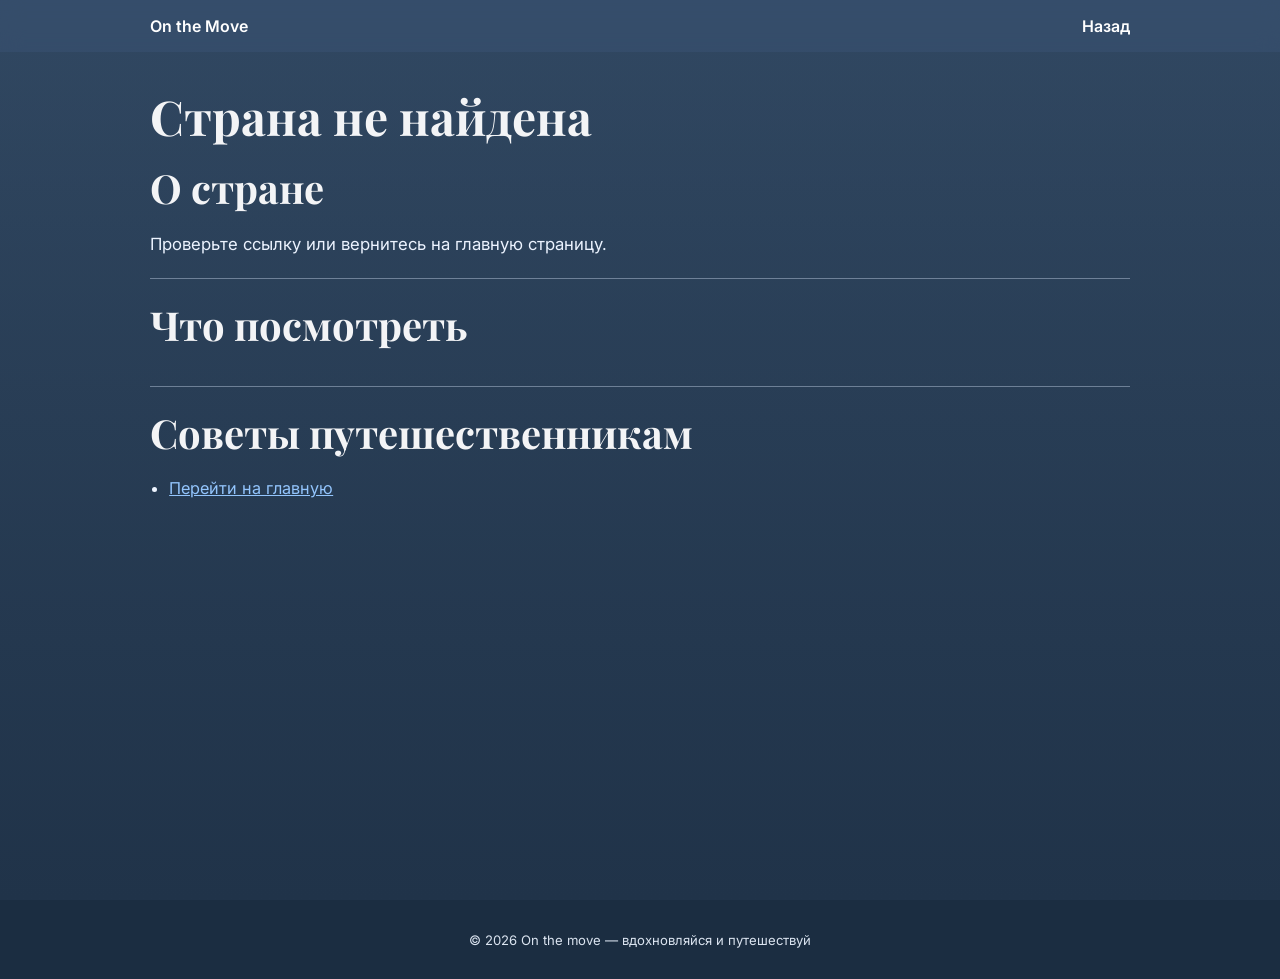
==== public/country.html @ e2af59c9 "67" ====
<!doctype html>
<html lang="ru">
  <head>
    <meta charset="UTF-8" />
    <meta name="viewport" content="width=device-width, initial-scale=1.0" />
    <title>Страна | On The Move</title>
    <link rel="preconnect" href="https://fonts.googleapis.com" />
    <link rel="preconnect" href="https://fonts.gstatic.com" crossorigin />
    <link
      href="https://fonts.googleapis.com/css2?family=Inter:wght@400;500;700&family=Playfair+Display:wght@600;700&display=swap"
      rel="stylesheet"
    />
    <link rel="stylesheet" href="./country.css" />
  </head>
  <body>
    <main id="country-page" class="country-page">
      <header class="country-hero">
        <nav class="nav container">
          <a class="logo" href="/">On the Move</a>
          <a class="back-link" href="/">Назад</a>
        </nav>
      </header>

      <section class="container section">
        <h1 id="hero-title" class="country-title">Страна</h1>
        <h2>О стране</h2>
        <p id="country-description"></p>
      </section>

      <section class="container section">
        <h2>Что посмотреть</h2>
        <div id="what-to-see" class="places-grid"></div>
      </section>

      <section class="container section">
        <h2>Советы путешественникам</h2>
        <ul id="tips-list" class="tips-list"></ul>
      </section>
    </main>

    <footer class="footer">
      <p>© 2026 On the move — вдохновляйся и путешествуй</p>
    </footer>

    <script src="./country.js"></script>
  </body>
</html>
---- public/country.css ----
:root {
  --text: #f3f4f6;
}

* {
  box-sizing: border-box;
}

body {
  margin: 0;
  color: var(--text);
  font-family: "Inter", sans-serif;
  background: linear-gradient(180deg, #314862 0%, #273c54 100%);
}

.container {
  width: min(980px, 92%);
  margin: 0 auto;
}

.country-page {
  min-height: 100vh;
  padding-bottom: 6px;
  background: linear-gradient(180deg, rgba(49, 72, 98, 0.55), #203349 100%);
}
.country-page > .section:last-of-type {
  margin-bottom: 5px;
}


.country-hero {
  min-height: auto;
  background: rgba(58, 84, 116, 0.52);
  backdrop-filter: blur(10px);
  border-bottom: 0;
}

.nav {
  position: relative;
  z-index: 2;
  padding: 1rem 0;
  display: flex;
  justify-content: space-between;
  align-items: center;
}

.logo,
.back-link {
  color: #fff;
  text-decoration: none;
  font-weight: 600;
}

.hero-content {
  display: none;
}

.hero-content h1 {
  margin: 0;
  font-family: "Playfair Display", serif;
  text-shadow: 0 8px 24px rgba(0, 0, 0, 0.45);
  font-size: clamp(2rem, 6vw, 3.3rem);
}

.country-title {
  margin: 0 0 0.8rem;
  font-family: "Playfair Display", serif;
  font-size: clamp(2rem, 6vw, 3rem);
}

.section {
  margin-top: 0.8rem;
  padding: 1.2rem 0;
  border: 0;
  border-radius: 0;
  background: transparent;
  backdrop-filter: none;
}

.country-page > .section + .section {
  margin-top: 0;
  border-top: 1px solid rgba(220, 234, 255, 0.38);
}

.section h2 {
  margin: 0 0 1rem;
  font-family: "Playfair Display", serif;
  font-size: clamp(1.7rem, 4.2vw, 2.5rem);
}

.section p {
  max-width: 760px;
  line-height: 1.7;
  font-size: 1.05rem;
  margin: 0;
  color: #ecf3ff;
}

.places-grid {
  display: grid;
  gap: 1rem;
  grid-template-columns: repeat(3, minmax(0, 1fr));
}

.place-card {
  min-height: 260px;
  border-radius: 16px;
  overflow: hidden;
  border: 0;
  background-size: cover;
  background-position: center;
  position: relative;
  padding: 0.8rem;
  display: flex;
  align-items: flex-end;
}

.place-card::before {
  content: "";
  position: absolute;
  inset: 0;
  background: linear-gradient(180deg, rgba(2, 6, 23, 0.05), rgba(2, 6, 23, 0.64));
}

.place-card-content {
  position: relative;
  z-index: 2;
}

.place-card h3 {
  margin: 0 0 0.35rem;
  font-size: 1.28rem;
}

.place-card p {
  margin: 0;
  font-size: 0.95rem;
  line-height: 1.45;
  display: -webkit-box;
  -webkit-line-clamp: 4;
  line-clamp: 4;
  -webkit-box-orient: vertical;
  overflow: hidden;
}

.tips-list {
  margin: 0;
  padding-left: 1.2rem;
  font-size: 1.02rem;
  line-height: 1.7;
  color: #eef5ff;
}

.footer {
  text-align: center;
  font-size: 0.82rem;
  color: #dbe4f0;
  margin-top: 0;
  padding: 1.2rem 0 1.1rem;
  background: #1b2d41;
}

@media (max-width: 900px) {
  .places-grid {
    grid-template-columns: 1fr 1fr;
  }

  .place-card {
    min-height: 220px;
  }
}

@media (max-width: 620px) {
  .country-hero {
    min-height: auto;
  }

  .nav {
    padding: 0.8rem 0;
  }

  .section {
    padding: 1rem 0;
  }

  .places-grid {
    grid-template-columns: 1fr;
  }

  .place-card {
    min-height: 200px;
  }
}
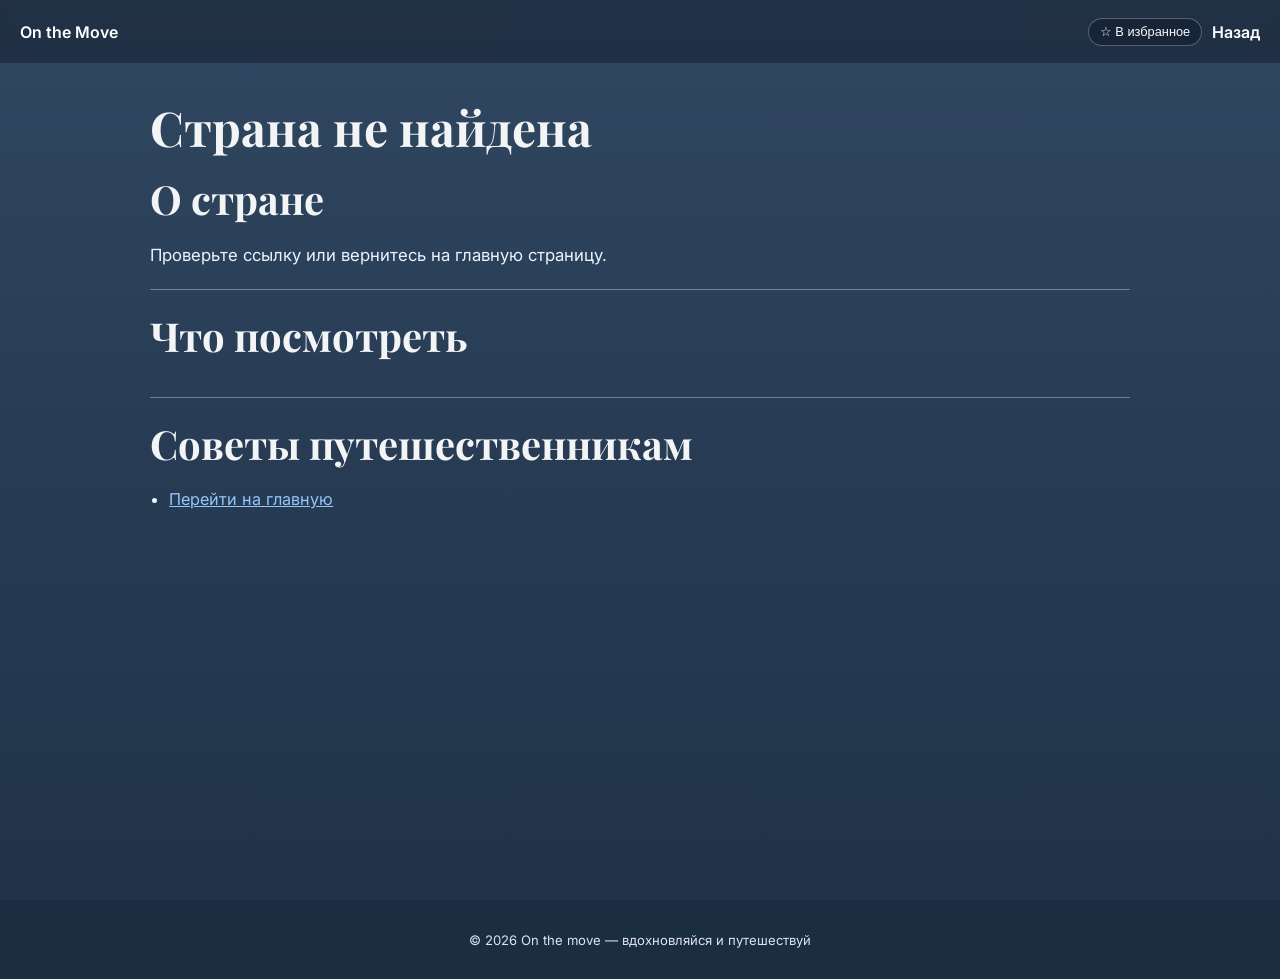
==== commit 69c03fac: "67" ====
--- a/public/country.html
+++ b/public/country.html
@@ -17,7 +17,10 @@
       <header class="country-hero">
         <nav class="nav container">
           <a class="logo" href="/">On the Move</a>
-          <a class="back-link" href="/">Назад</a>
+          <div class="country-nav-actions">
+            <button id="country-favorite-btn" class="country-fav-btn" type="button">☆ В избранное</button>
+            <a class="back-link" href="/">Назад</a>
+          </div>
         </nav>
       </header>
 
--- a/public/country.css
+++ b/public/country.css
@@ -38,10 +38,16 @@
 .nav {
   position: relative;
   z-index: 2;
-  padding: 1rem 0;
+  padding: 1.1rem 1.25rem;
   display: flex;
   justify-content: space-between;
   align-items: center;
+  background: rgba(7, 12, 22, 0.44);
+}
+
+.nav.container {
+  width: 100%;
+  margin: 0;
 }
 
 .logo,
@@ -49,6 +55,22 @@
   color: #fff;
   text-decoration: none;
   font-weight: 600;
+}
+
+.country-nav-actions {
+  display: flex;
+  gap: 0.6rem;
+  align-items: center;
+}
+
+.country-fav-btn {
+  border: 1px solid rgba(255, 255, 255, 0.28);
+  background: rgba(15, 23, 42, 0.44);
+  color: #f8fafc;
+  border-radius: 999px;
+  padding: 0.35rem 0.7rem;
+  font-size: 0.8rem;
+  cursor: pointer;
 }
 
 .hero-content {
@@ -176,7 +198,18 @@
   }
 
   .nav {
-    padding: 0.8rem 0;
+    padding: 0.8rem 0.75rem;
+    align-items: flex-start;
+  }
+
+  .logo,
+  .back-link,
+  .country-fav-btn {
+    font-size: 0.9rem;
+  }
+
+  .country-nav-actions {
+    gap: 0.55rem;
   }
 
   .section {
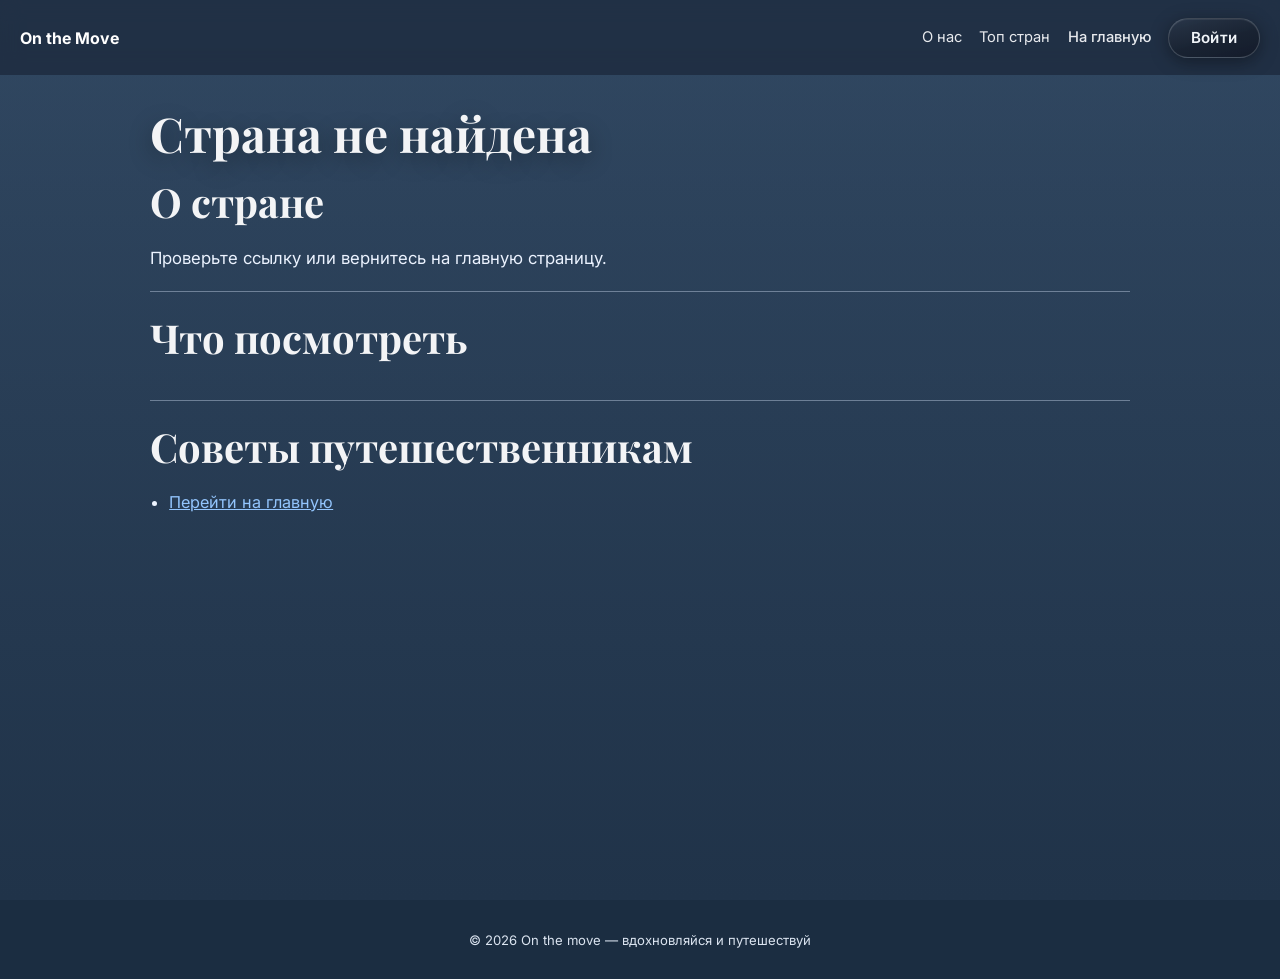
==== commit 1b8bc314: "67" ====
--- a/public/country.html
+++ b/public/country.html
@@ -10,6 +10,7 @@
       href="https://fonts.googleapis.com/css2?family=Inter:wght@400;500;700&family=Playfair+Display:wght@600;700&display=swap"
       rel="stylesheet"
     />
+    <link rel="stylesheet" href="./styles.css" />
     <link rel="stylesheet" href="./country.css" />
   </head>
   <body>
@@ -17,15 +18,39 @@
       <header class="country-hero">
         <nav class="nav container">
           <a class="logo" href="/">On the Move</a>
-          <div class="country-nav-actions">
-            <button id="country-favorite-btn" class="country-fav-btn" type="button">☆ В избранное</button>
-            <a class="back-link" href="/">Назад</a>
-          </div>
+          <ul class="menu country-nav-menu">
+            <li><a href="/#about">О нас</a></li>
+            <li><a href="/#countries">Топ стран</a></li>
+            <li><a class="back-link" href="/">На главную</a></li>
+            <li class="nav-auth-group">
+              <button id="auth-btn" type="button" class="nav-btn nav-btn--primary" title="Войти или открыть профиль">
+                Войти
+              </button>
+              <button id="logout-btn" type="button" class="nav-btn nav-btn--primary nav-btn--logout hidden">Выйти</button>
+            </li>
+          </ul>
         </nav>
       </header>
 
-      <section class="container section">
-        <h1 id="hero-title" class="country-title">Страна</h1>
+      <section class="container section country-title-section">
+        <div class="country-title-row">
+          <h1 id="hero-title" class="country-title">Страна</h1>
+          <button
+            type="button"
+            id="country-favorite-star"
+            class="country-fav-star"
+            aria-label="Добавить в избранное"
+            aria-pressed="false"
+            title="В избранное"
+          >
+            <svg viewBox="0 0 24 24" aria-hidden="true" focusable="false" class="country-fav-star-svg">
+              <path
+                class="country-fav-star-path"
+                d="M12 17.27 18.18 21l-1.64-7.03L22 9.24l-7.19-.61L12 2 9.19 8.63 2 9.24l5.46 4.73L5.82 21z"
+              />
+            </svg>
+          </button>
+        </div>
         <h2>О стране</h2>
         <p id="country-description"></p>
       </section>
--- a/public/styles.css
+++ b/public/styles.css
@@ -0,0 +1,578 @@
+:root {
+  --bg: #111827;
+  --surface: #1f2937;
+  --text: #f3f4f6;
+  --muted: #d1d5db;
+  --accent: #38bdf8;
+}
+
+* {
+  box-sizing: border-box;
+}
+
+body {
+  margin: 0;
+  font-family: "Inter", sans-serif;
+  background: linear-gradient(180deg, #2a3c55 0%, #23344a 100%);
+  color: var(--text);
+}
+
+.container {
+  width: min(1100px, 92%);
+  margin: 0 auto;
+}
+
+.hero {
+  position: relative;
+  min-height: 62vh;
+  background: linear-gradient(180deg, rgba(10, 16, 28, 0.56), rgba(10, 16, 28, 0.78)),
+    url("https://images.unsplash.com/photo-1501785888041-af3ef285b470?auto=format&fit=crop&w=1200&q=55&fm=webp")
+      center / cover no-repeat;
+  border-bottom: 1px solid #2e3a49;
+}
+
+.overlay {
+  position: absolute;
+  inset: 0;
+  background: radial-gradient(circle at 15% 25%, rgba(255, 255, 255, 0.12), transparent 45%);
+  pointer-events: none;
+}
+
+.nav {
+  position: relative;
+  z-index: 2;
+  display: flex;
+  justify-content: space-between;
+  align-items: center;
+  padding: 1.1rem 0;
+  background: rgba(7, 12, 22, 0.44);
+  border-radius: 0;
+  padding-left: 1.25rem;
+  padding-right: 1.5rem;
+}
+
+.nav.container {
+  width: 100%;
+  margin: 0;
+}
+
+.logo {
+  font-size: 1rem;
+  font-weight: 700;
+  color: #f8fafc;
+  text-decoration: none;
+}
+
+.menu {
+  list-style: none;
+  display: flex;
+  align-items: center;
+  gap: 1.1rem;
+  margin: 0;
+  padding: 0;
+}
+
+.menu li {
+  display: flex;
+  align-items: center;
+}
+
+.menu a {
+  color: #f8fafc;
+  text-decoration: none;
+  font-size: 0.92rem;
+  opacity: 0.92;
+  line-height: 1;
+}
+
+.nav-auth-group {
+  display: flex;
+  align-items: center;
+  gap: 0.55rem;
+  flex-wrap: wrap;
+}
+
+.nav-btn {
+  border: 1px solid rgba(255, 255, 255, 0.28);
+  background: rgba(15, 23, 42, 0.44);
+  color: #f8fafc;
+  border-radius: 999px;
+  padding: 0.42rem 0.7rem 0.28rem;
+  font-size: 0.8rem;
+  cursor: pointer;
+  position: relative;
+  z-index: 3;
+  pointer-events: auto;
+  line-height: 1.2;
+  font-family: inherit;
+  font-weight: 600;
+  transition: transform 0.2s ease, box-shadow 0.2s ease, background 0.2s ease;
+}
+
+.nav-btn--primary {
+  padding: 0.62rem 1.35rem;
+  font-size: 0.95rem;
+  letter-spacing: 0.02em;
+  border: 1px solid rgba(226, 232, 240, 0.2);
+  background: linear-gradient(
+    165deg,
+    rgba(42, 55, 74, 0.92) 0%,
+    rgba(26, 35, 50, 0.96) 55%,
+    rgba(20, 28, 42, 0.98) 100%
+  );
+  color: #f1f5f9;
+  box-shadow: 0 4px 18px rgba(0, 0, 0, 0.38), inset 0 1px 0 rgba(255, 255, 255, 0.07);
+  transform: none;
+  max-width: min(16rem, 52vw);
+  overflow: hidden;
+  text-overflow: ellipsis;
+  white-space: nowrap;
+}
+
+.nav-btn--primary:hover {
+  transform: translateY(-2px);
+  border-color: rgba(226, 232, 240, 0.3);
+  background: linear-gradient(
+    165deg,
+    rgba(50, 64, 86, 0.95) 0%,
+    rgba(34, 45, 62, 0.98) 55%,
+    rgba(26, 35, 50, 0.99) 100%
+  );
+  box-shadow: 0 8px 24px rgba(0, 0, 0, 0.45), inset 0 1px 0 rgba(255, 255, 255, 0.1);
+}
+
+.nav-btn--primary:active {
+  transform: translateY(0);
+}
+
+.nav-btn--logout {
+  background: linear-gradient(165deg, rgba(22, 30, 44, 0.88), rgba(30, 38, 52, 0.94));
+  border-color: rgba(148, 163, 184, 0.28);
+  box-shadow: 0 3px 14px rgba(0, 0, 0, 0.32), inset 0 1px 0 rgba(255, 255, 255, 0.05);
+}
+
+.nav-btn--logout:hover {
+  border-color: rgba(148, 163, 184, 0.38);
+  box-shadow: 0 5px 18px rgba(0, 0, 0, 0.4), inset 0 1px 0 rgba(255, 255, 255, 0.08);
+}
+
+.hidden {
+  display: none !important;
+}
+
+.hero-content {
+  position: relative;
+  z-index: 2;
+  display: flex;
+  flex-direction: column;
+  align-items: center;
+  justify-content: center;
+  text-align: center;
+  min-height: 46vh;
+  gap: 1rem;
+}
+
+.hero h1 {
+  margin: 0;
+  font-family: "Playfair Display", serif;
+  font-size: clamp(2.3rem, 6vw, 3.9rem);
+  font-weight: 700;
+  line-height: 1.08;
+  letter-spacing: 0.2px;
+  text-shadow: 0 10px 28px rgba(0, 0, 0, 0.45);
+  max-width: 760px;
+}
+
+.hero-title-animate {
+  opacity: 0;
+  transform: translateY(1.35rem);
+  animation: heroTitleReveal 0.95s cubic-bezier(0.22, 1, 0.36, 1) 0.12s forwards;
+}
+
+.hero p {
+  margin: 0;
+  color: #eef4ff;
+  font-size: clamp(0.95rem, 2vw, 1.08rem);
+  letter-spacing: 0.3px;
+  background: transparent;
+  border: 0;
+  border-radius: 0;
+  padding: 0;
+  backdrop-filter: none;
+}
+
+.hero-tagline-animate {
+  opacity: 0;
+  transform: translateY(0.85rem);
+  animation: heroTaglineReveal 0.85s cubic-bezier(0.22, 1, 0.36, 1) 0.42s forwards;
+}
+
+@keyframes heroTitleReveal {
+  to {
+    opacity: 1;
+    transform: translateY(0);
+  }
+}
+
+@keyframes heroTaglineReveal {
+  to {
+    opacity: 1;
+    transform: translateY(0);
+  }
+}
+
+@media (prefers-reduced-motion: reduce) {
+  .hero-title-animate,
+  .hero-tagline-animate {
+    animation: none;
+    opacity: 1;
+    transform: none;
+  }
+}
+
+@media (min-width: 769px) {
+  .hero h1 {
+    font-size: clamp(2.65rem, 5.8vw, 4.45rem);
+  }
+
+  .hero p {
+    font-size: clamp(1.06rem, 2.1vw, 1.26rem);
+  }
+}
+
+.countries-section {
+  padding: 2.8rem 0 2.2rem;
+}
+
+.countries-section h2 {
+  margin: 0 0 1.4rem;
+  text-align: center;
+  font-family: "Playfair Display", serif;
+  font-size: clamp(1.7rem, 3.5vw, 2.5rem);
+}
+
+.countries-grid {
+  display: grid;
+  gap: 1rem;
+  grid-template-columns: repeat(3, minmax(0, 1fr));
+}
+
+.country-card {
+  position: relative;
+  border-radius: 18px;
+  min-height: 235px;
+  overflow: hidden;
+  border: 0;
+  padding: 1rem;
+  display: flex;
+  flex-direction: column;
+  justify-content: flex-end;
+  box-shadow: 0 14px 30px rgba(0, 0, 0, 0.25);
+  transition: transform 0.25s ease, box-shadow 0.25s ease;
+  cursor: pointer;
+}
+
+.country-card:hover {
+  transform: translateY(-6px);
+  box-shadow: 0 20px 36px rgba(0, 0, 0, 0.32);
+}
+
+.country-card::before {
+  content: "";
+  position: absolute;
+  inset: 0;
+  z-index: 0;
+  background: linear-gradient(180deg, rgba(15, 23, 42, 0.08), rgba(15, 23, 42, 0.58));
+}
+
+.country-card .card-hit-area {
+  position: absolute;
+  inset: 0;
+  z-index: 1;
+  border-radius: inherit;
+}
+
+.country-card .card-hit-area:focus-visible {
+  outline: 2px solid rgba(255, 255, 255, 0.55);
+  outline-offset: -4px;
+}
+
+.country-card .card-main {
+  position: relative;
+  z-index: 2;
+  pointer-events: none;
+}
+
+.country-card .card-actions {
+  position: relative;
+  z-index: 2;
+  pointer-events: none;
+}
+
+.country-card .fav-btn {
+  pointer-events: auto;
+}
+
+.country-card h3 {
+  margin: 0 0 0.45rem;
+  font-size: 1.75rem;
+  font-family: "Playfair Display", serif;
+}
+
+.country-card p {
+  margin: 0 0 0.7rem;
+  font-size: 0.92rem;
+  color: #f8fafc;
+}
+
+.country-card .card-link {
+  align-self: flex-start;
+  display: inline-block;
+  border: 0;
+  border-radius: 999px;
+  padding: 0.38rem 0.9rem;
+  background: rgba(15, 23, 42, 0.66);
+  color: #f1f5f9;
+  font-size: 0.8rem;
+  text-decoration: none;
+  pointer-events: none;
+}
+
+.card-actions {
+  display: flex;
+  gap: 0.45rem;
+  flex-wrap: wrap;
+}
+
+.fav-btn {
+  border: 0;
+  border-radius: 999px;
+  padding: 0.38rem 0.75rem;
+  background: rgba(15, 23, 42, 0.66);
+  color: #f1f5f9;
+  font-size: 0.8rem;
+  cursor: pointer;
+}
+
+.auth-modal {
+  position: fixed;
+  inset: 0;
+  z-index: 50;
+  display: grid;
+  place-items: center;
+}
+
+.auth-backdrop {
+  position: absolute;
+  inset: 0;
+  background: rgba(2, 6, 23, 0.72);
+}
+
+.auth-dialog {
+  position: relative;
+  z-index: 1;
+  width: min(420px, 92%);
+  background: linear-gradient(180deg, rgba(23, 37, 57, 0.98), rgba(18, 30, 47, 0.98));
+  border: 1px solid rgba(255, 255, 255, 0.18);
+  border-radius: 14px;
+  padding: 1rem;
+  box-shadow: 0 18px 40px rgba(0, 0, 0, 0.45);
+}
+
+.auth-title {
+  margin: 0 0 0.85rem;
+  font-size: 1.1rem;
+}
+
+.auth-form {
+  display: flex;
+  flex-direction: column;
+  gap: 0.45rem;
+}
+
+.auth-form label {
+  font-size: 0.86rem;
+  color: #dbeafe;
+}
+
+.auth-form input {
+  border: 1px solid rgba(255, 255, 255, 0.2);
+  background: rgba(15, 23, 42, 0.55);
+  color: #fff;
+  border-radius: 8px;
+  padding: 0.55rem 0.65rem;
+}
+
+.auth-submit {
+  margin-top: 0.3rem;
+  border: 0;
+  border-radius: 8px;
+  padding: 0.6rem 0.7rem;
+  background: #0284c7;
+  color: #fff;
+  font-weight: 600;
+  cursor: pointer;
+}
+
+.auth-error {
+  margin: 0.2rem 0 0;
+  color: #fecaca;
+  font-size: 0.85rem;
+}
+
+.auth-switch-mode {
+  margin-top: 0.7rem;
+  border: 0;
+  background: transparent;
+  color: #bfdbfe;
+  font-size: 0.85rem;
+  cursor: pointer;
+  text-align: left;
+  padding: 0;
+}
+
+.about-section {
+  display: flex;
+  align-items: center;
+  justify-content: center;
+  padding: clamp(4.5rem, 11vw, 7.5rem) 0;
+  min-height: min(72vh, 880px);
+  background: linear-gradient(180deg, rgba(111, 166, 183, 0.32), rgba(173, 127, 94, 0.2)),
+    url("https://images.unsplash.com/photo-1469474968028-56623f02e42e?auto=format&fit=crop&w=1200&q=55&fm=webp")
+      center / cover no-repeat;
+  border-top: 1px solid rgba(255, 255, 255, 0.14);
+  border-bottom: 1px solid rgba(255, 255, 255, 0.14);
+}
+
+.about-inner {
+  width: 100%;
+  max-width: min(42rem, 92vw);
+  margin: 0 auto;
+  text-align: center;
+  display: flex;
+  flex-direction: column;
+  align-items: center;
+  gap: clamp(1.25rem, 3vw, 1.85rem);
+}
+
+.about-heading {
+  margin: 0;
+  font-family: "Inter", sans-serif;
+  font-weight: 400;
+  font-size: clamp(1.85rem, 4.2vw, 2.65rem);
+  line-height: 1.2;
+  letter-spacing: -0.02em;
+  color: #ffffff;
+  text-shadow: 0 2px 28px rgba(0, 0, 0, 0.45), 0 1px 3px rgba(0, 0, 0, 0.35);
+}
+
+.about-lead {
+  margin: 0;
+  max-width: 38rem;
+  min-height: 5.5em;
+  font-family: "Inter", sans-serif;
+  font-size: clamp(1.12rem, 2.45vw, 1.28rem);
+  font-weight: 400;
+  line-height: 1.65;
+  color: #ffffff;
+  text-shadow: 0 2px 22px rgba(0, 0, 0, 0.42), 0 1px 2px rgba(0, 0, 0, 0.3);
+}
+
+.about-lead .about-typed {
+  display: inline;
+}
+
+.about-caret {
+  display: inline-block;
+  margin-left: 1px;
+  font-weight: 300;
+  animation: aboutCaretBlink 0.85s step-end infinite;
+}
+
+@keyframes aboutCaretBlink {
+  50% {
+    opacity: 0;
+  }
+}
+
+.footer {
+  text-align: center;
+  font-size: 0.82rem;
+  color: #dbe4f0;
+  padding: 1rem 0 1.1rem;
+  background: #172537;
+}
+
+@media (max-width: 900px) {
+  .countries-grid {
+    grid-template-columns: repeat(2, minmax(0, 1fr));
+  }
+}
+
+@media (max-width: 620px) {
+  .hero {
+    min-height: 55vh;
+  }
+
+  .nav {
+    padding: 0.7rem calc(0.55rem - 5px) 0.7rem calc(0.5rem - 5px);
+    align-items: center;
+    justify-content: space-between;
+  }
+
+  .logo {
+    font-size: 1.02rem;
+    margin-top: 0.08rem;
+    flex-shrink: 0;
+    max-width: 38%;
+    white-space: nowrap;
+    overflow: hidden;
+    text-overflow: ellipsis;
+  }
+
+  .menu {
+    gap: 0.72rem;
+    flex-wrap: nowrap;
+    justify-content: flex-end;
+    align-items: center;
+    flex: 1;
+    min-width: 0;
+    max-width: 72%;
+    overflow-x: auto;
+    overflow-y: hidden;
+    -webkit-overflow-scrolling: touch;
+    scrollbar-width: none;
+  }
+
+  .menu::-webkit-scrollbar {
+    display: none;
+  }
+
+  .menu a {
+    font-size: 0.92rem;
+    white-space: nowrap;
+  }
+
+  .nav-auth-group {
+    gap: 0.55rem;
+    flex-shrink: 0;
+    margin-left: 0.45rem;
+  }
+
+  .nav-btn--primary {
+    padding: 0.48rem 0.78rem;
+    font-size: 0.9rem;
+  }
+
+  .countries-grid {
+    grid-template-columns: 1fr;
+  }
+
+  .country-card {
+    min-height: 210px;
+  }
+
+  .about-section {
+    padding: 4.2rem 0;
+  }
+}
--- a/public/country.css
+++ b/public/country.css
@@ -50,27 +50,98 @@
   margin: 0;
 }
 
-.logo,
-.back-link {
+.logo {
   color: #fff;
   text-decoration: none;
-  font-weight: 600;
-}
-
-.country-nav-actions {
+  font-weight: 700;
+}
+
+.country-nav-menu {
+  justify-content: flex-end;
+  flex-wrap: nowrap;
+  max-width: min(100%, 78%);
+}
+
+.country-nav-menu .back-link {
+  font-weight: 500;
+}
+
+.country-title-section {
+  padding-top: 1.35rem;
+}
+
+.country-title-row {
   display: flex;
-  gap: 0.6rem;
   align-items: center;
-}
-
-.country-fav-btn {
-  border: 1px solid rgba(255, 255, 255, 0.28);
-  background: rgba(15, 23, 42, 0.44);
+  justify-content: space-between;
+  gap: 1rem 1.25rem;
+  flex-wrap: wrap;
+  margin-bottom: 0.85rem;
+}
+
+.country-fav-star {
+  flex-shrink: 0;
+  width: 2.9rem;
+  height: 2.9rem;
+  padding: 0;
+  border: none;
+  background: transparent;
+  cursor: pointer;
   color: #f8fafc;
-  border-radius: 999px;
-  padding: 0.35rem 0.7rem;
-  font-size: 0.8rem;
-  cursor: pointer;
+  line-height: 0;
+  transition: transform 0.2s ease, opacity 0.2s ease;
+  filter: drop-shadow(0 4px 14px rgba(0, 0, 0, 0.35));
+}
+
+.country-fav-star:hover {
+  transform: scale(1.06);
+}
+
+.country-fav-star:active {
+  transform: scale(0.98);
+}
+
+.country-fav-star:focus-visible {
+  outline: 2px solid rgba(255, 255, 255, 0.55);
+  outline-offset: 4px;
+  border-radius: 8px;
+}
+
+.country-fav-star-svg {
+  width: 100%;
+  height: 100%;
+  display: block;
+}
+
+.country-fav-star-path {
+  fill: none;
+  stroke: currentColor;
+  stroke-width: 1.35;
+  stroke-linejoin: round;
+}
+
+.country-fav-star.is-favorite {
+  color: #111111;
+}
+
+.country-fav-star.is-favorite .country-fav-star-path {
+  fill: currentColor;
+  stroke: currentColor;
+  stroke-width: 0;
+}
+
+.country-fav-star--guest {
+  opacity: 0.72;
+}
+
+.country-title {
+  margin: 0;
+  flex: 1;
+  min-width: min(100%, 12rem);
+  font-family: "Playfair Display", serif;
+  font-size: clamp(2rem, 6vw, 3rem);
+  line-height: 1.12;
+  text-shadow: 0 6px 22px rgba(0, 0, 0, 0.35);
 }
 
 .hero-content {
@@ -82,12 +153,6 @@
   font-family: "Playfair Display", serif;
   text-shadow: 0 8px 24px rgba(0, 0, 0, 0.45);
   font-size: clamp(2rem, 6vw, 3.3rem);
-}
-
-.country-title {
-  margin: 0 0 0.8rem;
-  font-family: "Playfair Display", serif;
-  font-size: clamp(2rem, 6vw, 3rem);
 }
 
 .section {
@@ -198,18 +263,22 @@
   }
 
   .nav {
-    padding: 0.8rem 0.75rem;
-    align-items: flex-start;
-  }
-
-  .logo,
-  .back-link,
-  .country-fav-btn {
-    font-size: 0.9rem;
-  }
-
-  .country-nav-actions {
-    gap: 0.55rem;
+    align-items: center;
+    justify-content: space-between;
+  }
+
+  .country-nav-menu {
+    max-width: 72%;
+    flex: 1;
+    min-width: 0;
+    justify-content: flex-end;
+    gap: 0.72rem;
+    flex-wrap: nowrap;
+  }
+
+  .country-fav-star {
+    width: 2.5rem;
+    height: 2.5rem;
   }
 
   .section {
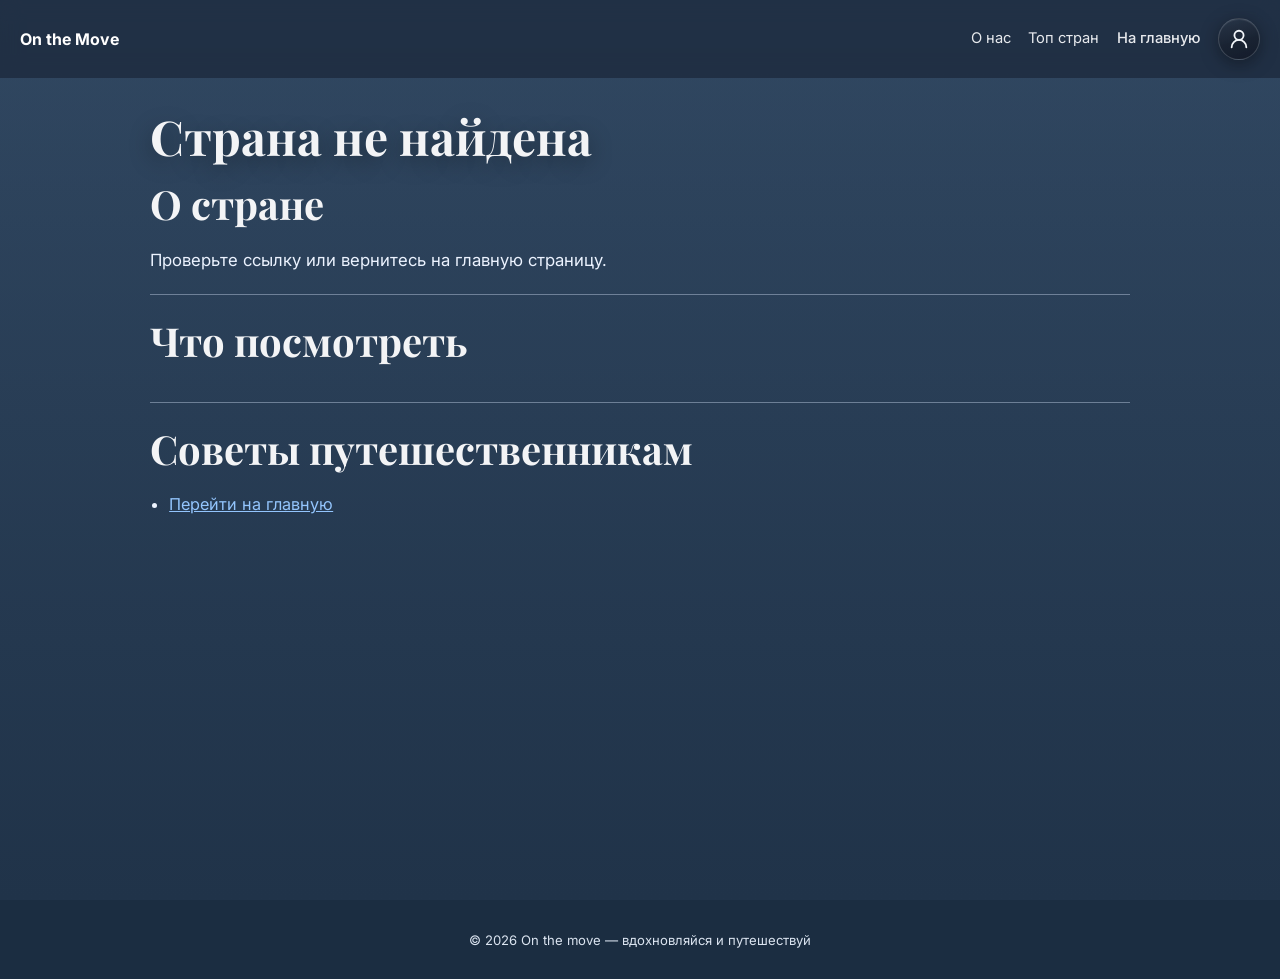
==== commit 4770aa94: "67" ====
--- a/public/country.html
+++ b/public/country.html
@@ -23,10 +23,77 @@
             <li><a href="/#countries">Топ стран</a></li>
             <li><a class="back-link" href="/">На главную</a></li>
             <li class="nav-auth-group">
-              <button id="auth-btn" type="button" class="nav-btn nav-btn--primary" title="Войти или открыть профиль">
-                Войти
-              </button>
-              <button id="logout-btn" type="button" class="nav-btn nav-btn--primary nav-btn--logout hidden">Выйти</button>
+              <div class="nav-user" id="nav-user-root">
+                <button
+                  id="auth-btn"
+                  type="button"
+                  class="nav-btn nav-btn--primary nav-btn--icon-only"
+                  aria-expanded="false"
+                  aria-haspopup="true"
+                  aria-label="Войти"
+                  title="Войти"
+                >
+                  <svg
+                    class="lucide lucide-user-round"
+                    width="22"
+                    height="22"
+                    viewBox="0 0 24 24"
+                    fill="none"
+                    stroke="currentColor"
+                    stroke-width="2"
+                    stroke-linecap="round"
+                    stroke-linejoin="round"
+                    aria-hidden="true"
+                  >
+                    <circle cx="12" cy="8" r="5" />
+                    <path d="M20 21a8 8 0 0 0-16 0" />
+                  </svg>
+                </button>
+                <div id="user-dropdown" class="nav-user__dropdown hidden" role="menu" aria-hidden="true">
+                  <a href="/profile.html" class="nav-user__item" role="menuitem">
+                    <svg
+                      class="lucide nav-user__item-icon"
+                      width="18"
+                      height="18"
+                      viewBox="0 0 24 24"
+                      fill="none"
+                      stroke="currentColor"
+                      stroke-width="2"
+                      stroke-linecap="round"
+                      stroke-linejoin="round"
+                      aria-hidden="true"
+                    >
+                      <path
+                        d="M2 9.5a5.5 5.5 0 0 1 9.591-3.676.56.56 0 0 0 .818 0A5.49 5.49 0 0 1 22 9.5c0 2.29-1.5 4-3 5.5l-5.492 5.313a2 2 0 0 1-3 .019L5 15c-1.5-1.5-3-3.2-3-5.5"
+                      />
+                    </svg>
+                    <span>Избранное</span>
+                  </a>
+                  <button type="button" id="logout-dropdown-btn" class="nav-user__item nav-user__item--button" role="menuitem">
+                    <svg
+                      class="lucide nav-user__item-icon"
+                      width="18"
+                      height="18"
+                      viewBox="0 0 24 24"
+                      fill="none"
+                      stroke="currentColor"
+                      stroke-width="2"
+                      stroke-linecap="round"
+                      stroke-linejoin="round"
+                      aria-hidden="true"
+                    >
+                      <path d="M11 20H2" />
+                      <path
+                        d="M11 4.562v16.157a1 1 0 0 0 1.242.97L19 20V5.562a2 2 0 0 0-1.515-1.94l-4-1A2 2 0 0 0 11 4.561z"
+                      />
+                      <path d="M11 4H8a2 2 0 0 0-2 2v14" />
+                      <path d="M14 12h.01" />
+                      <path d="M22 20h-3" />
+                    </svg>
+                    <span>Выйти из профиля</span>
+                  </button>
+                </div>
+              </div>
             </li>
           </ul>
         </nav>
@@ -70,6 +137,7 @@
       <p>© 2026 On the move — вдохновляйся и путешествуй</p>
     </footer>
 
+    <script src="./nav-user.js"></script>
     <script src="./country.js"></script>
   </body>
 </html>
--- a/public/styles.css
+++ b/public/styles.css
@@ -156,6 +156,72 @@
   box-shadow: 0 5px 18px rgba(0, 0, 0, 0.4), inset 0 1px 0 rgba(255, 255, 255, 0.08);
 }
 
+.nav-btn--icon-only {
+  display: inline-flex;
+  align-items: center;
+  justify-content: center;
+  padding: 0.52rem;
+  max-width: none;
+  min-width: 2.65rem;
+  min-height: 2.65rem;
+  white-space: normal;
+  text-overflow: clip;
+}
+
+.nav-btn--icon-only .lucide {
+  flex-shrink: 0;
+}
+
+.nav-user {
+  position: relative;
+}
+
+.nav-user__dropdown {
+  position: absolute;
+  top: calc(100% + 0.35rem);
+  right: 0;
+  min-width: 12.5rem;
+  padding: 0.35rem 0;
+  background: linear-gradient(180deg, rgba(28, 38, 55, 0.98), rgba(18, 28, 44, 0.99));
+  border: 1px solid rgba(255, 255, 255, 0.14);
+  border-radius: 12px;
+  box-shadow: 0 14px 36px rgba(0, 0, 0, 0.45);
+  z-index: 40;
+}
+
+.nav-user__item {
+  display: flex;
+  align-items: center;
+  gap: 0.55rem;
+  width: 100%;
+  padding: 0.58rem 0.95rem;
+  border: 0;
+  background: transparent;
+  color: #f1f5f9;
+  font-family: inherit;
+  font-size: 0.9rem;
+  font-weight: 500;
+  text-align: left;
+  text-decoration: none;
+  cursor: pointer;
+  transition: background 0.15s ease;
+}
+
+.nav-user__item:hover {
+  background: rgba(255, 255, 255, 0.08);
+}
+
+.nav-user__item--button {
+  border-top: 1px solid rgba(255, 255, 255, 0.08);
+  padding-top: 0.62rem;
+}
+
+.nav-user__item-icon {
+  flex-shrink: 0;
+  color: #bae6fd;
+  opacity: 0.95;
+}
+
 .hidden {
   display: none !important;
 }
@@ -564,6 +630,17 @@
     font-size: 0.9rem;
   }
 
+  .nav-btn--icon-only {
+    padding: 0.44rem;
+    min-width: 2.45rem;
+    min-height: 2.45rem;
+  }
+
+  .nav-user__dropdown {
+    min-width: 11.25rem;
+    right: 0;
+  }
+
   .countries-grid {
     grid-template-columns: 1fr;
   }
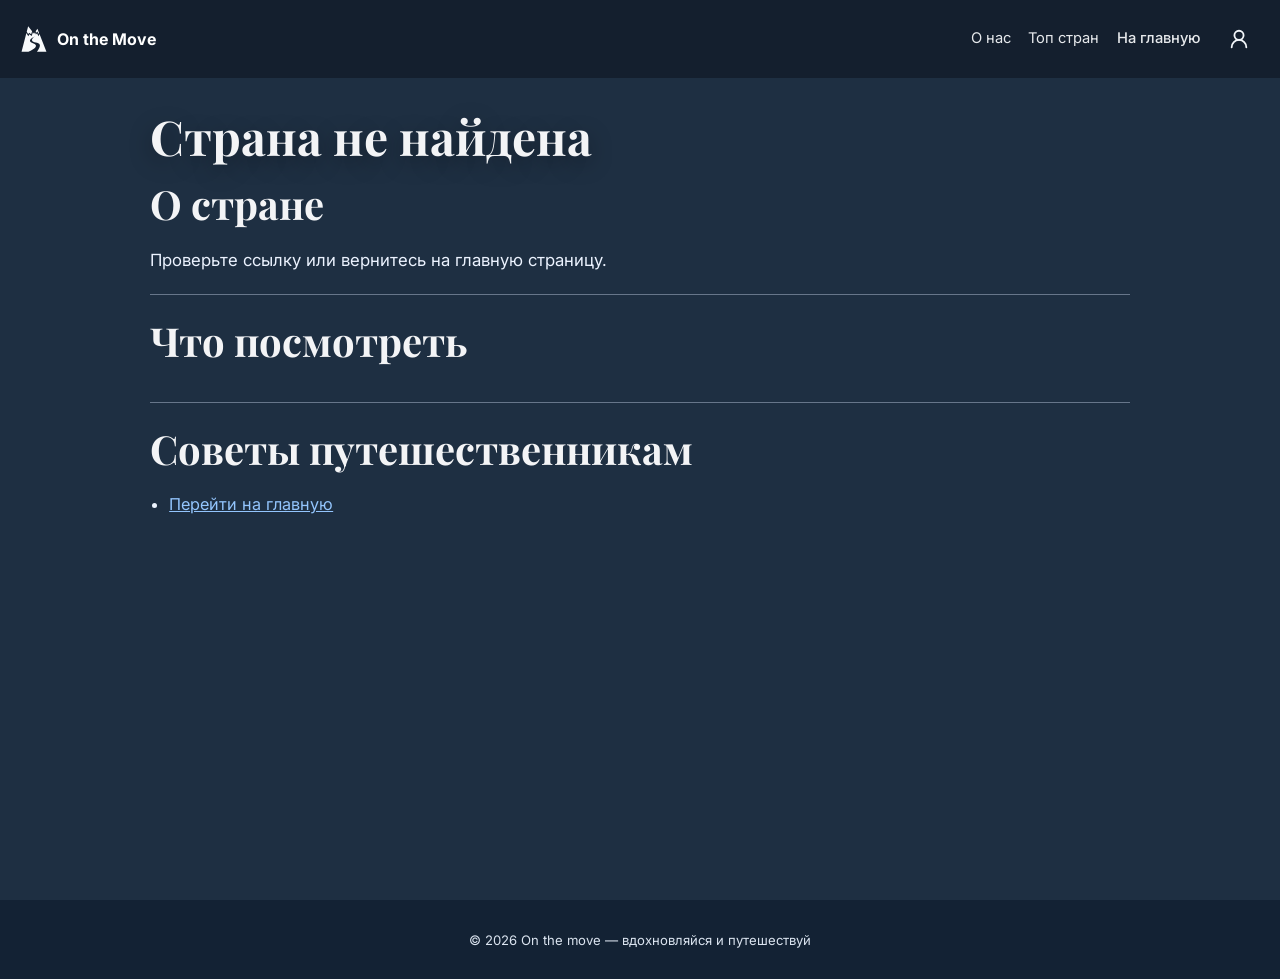
==== commit 8d3c9bb8: "конечный результат" ====
--- a/public/country.html
+++ b/public/country.html
@@ -14,10 +14,17 @@
     <link rel="stylesheet" href="./country.css" />
   </head>
   <body>
+    <div id="country-bg-layer" class="country-bg-layer" aria-hidden="true">
+      <div class="country-bg-slide is-visible" id="country-bg-slide-a"></div>
+      <div class="country-bg-slide" id="country-bg-slide-b"></div>
+    </div>
     <main id="country-page" class="country-page">
       <header class="country-hero">
         <nav class="nav container">
-          <a class="logo" href="/">On the Move</a>
+          <a class="logo" href="/">
+            <img class="logo-mark" src="./images/logo.svg" alt="" width="28" height="28" />
+            <span>On the Move</span>
+          </a>
           <ul class="menu country-nav-menu">
             <li><a href="/#about">О нас</a></li>
             <li><a href="/#countries">Топ стран</a></li>
--- a/public/styles.css
+++ b/public/styles.css
@@ -17,6 +17,12 @@
   color: var(--text);
 }
 
+main {
+  margin: 0;
+  padding: 0;
+  display: block;
+}
+
 .container {
   width: min(1100px, 92%);
   margin: 0 auto;
@@ -25,9 +31,12 @@
 .hero {
   position: relative;
   min-height: 62vh;
-  background: linear-gradient(180deg, rgba(10, 16, 28, 0.56), rgba(10, 16, 28, 0.78)),
-    url("https://images.unsplash.com/photo-1501785888041-af3ef285b470?auto=format&fit=crop&w=1200&q=55&fm=webp")
-      center / cover no-repeat;
+  background-color: #1a2436;
+  background-image: linear-gradient(180deg, rgba(10, 16, 28, 0.56), rgba(10, 16, 28, 0.78)),
+    url("./images/home-hero-bg.jpg");
+  background-size: cover;
+  background-position: center;
+  background-repeat: no-repeat;
   border-bottom: 1px solid #2e3a49;
 }
 
@@ -57,10 +66,21 @@
 }
 
 .logo {
+  display: inline-flex;
+  align-items: center;
+  gap: 0.55rem;
   font-size: 1rem;
   font-weight: 700;
   color: #f8fafc;
   text-decoration: none;
+}
+
+.logo-mark {
+  display: block;
+  width: 1.75rem;
+  height: 1.75rem;
+  flex-shrink: 0;
+  object-fit: contain;
 }
 
 .menu {
@@ -172,54 +192,121 @@
   flex-shrink: 0;
 }
 
+.nav-btn--primary.nav-btn--icon-only {
+  background: transparent;
+  border-color: transparent;
+  box-shadow: none;
+}
+
+.nav-btn--primary.nav-btn--icon-only:hover {
+  background: transparent;
+  border-color: transparent;
+  box-shadow: none;
+  transform: none;
+  color: #ffffff;
+}
+
+.nav-btn--primary.nav-btn--icon-only:active {
+  transform: none;
+  color: #e2e8f0;
+}
+
+.nav-btn--primary.nav-btn--icon-only:focus-visible {
+  outline: 2px solid rgba(255, 255, 255, 0.5);
+  outline-offset: 3px;
+}
+
 .nav-user {
   position: relative;
 }
 
 .nav-user__dropdown {
   position: absolute;
-  top: calc(100% + 0.35rem);
+  top: calc(100% + 0.45rem);
   right: 0;
-  min-width: 12.5rem;
-  padding: 0.35rem 0;
-  background: linear-gradient(180deg, rgba(28, 38, 55, 0.98), rgba(18, 28, 44, 0.99));
-  border: 1px solid rgba(255, 255, 255, 0.14);
-  border-radius: 12px;
-  box-shadow: 0 14px 36px rgba(0, 0, 0, 0.45);
+  min-width: 13rem;
+  padding: 0.4rem;
+  overflow: hidden;
+  background: linear-gradient(
+    165deg,
+    rgba(42, 60, 85, 0.92) 0%,
+    rgba(26, 38, 58, 0.96) 45%,
+    rgba(18, 28, 45, 0.98) 100%
+  );
+  border: 1px solid rgba(255, 255, 255, 0.16);
+  border-radius: 14px;
+  box-shadow: 0 20px 48px rgba(0, 0, 0, 0.42), 0 0 0 1px rgba(0, 0, 0, 0.2),
+    inset 0 1px 0 rgba(255, 255, 255, 0.08);
+  backdrop-filter: blur(12px);
+  -webkit-backdrop-filter: blur(12px);
   z-index: 40;
 }
 
 .nav-user__item {
   display: flex;
   align-items: center;
-  gap: 0.55rem;
+  gap: 0.62rem;
   width: 100%;
-  padding: 0.58rem 0.95rem;
+  padding: 0.62rem 0.85rem;
   border: 0;
+  border-radius: 10px;
   background: transparent;
-  color: #f1f5f9;
+  color: #e8eef7;
   font-family: inherit;
-  font-size: 0.9rem;
+  font-size: 0.88rem;
   font-weight: 500;
+  letter-spacing: 0.01em;
   text-align: left;
   text-decoration: none;
   cursor: pointer;
-  transition: background 0.15s ease;
+  transition: background 0.18s ease, color 0.18s ease;
 }
 
 .nav-user__item:hover {
-  background: rgba(255, 255, 255, 0.08);
+  background: rgba(125, 211, 252, 0.12);
+  color: #f8fafc;
+}
+
+.nav-user__item:focus-visible {
+  outline: none;
+  background: rgba(125, 211, 252, 0.14);
+  box-shadow: 0 0 0 2px rgba(56, 189, 248, 0.45);
 }
 
 .nav-user__item--button {
-  border-top: 1px solid rgba(255, 255, 255, 0.08);
-  padding-top: 0.62rem;
+  margin-top: 0.15rem;
+  padding-top: 0.58rem;
+  border-top: 1px solid rgba(148, 163, 184, 0.2);
+  color: #cbd5e1;
+}
+
+.nav-user__item--button:hover {
+  color: #fecaca;
+  background: rgba(248, 113, 113, 0.1);
+}
+
+.nav-user__item--button:focus-visible {
+  box-shadow: 0 0 0 2px rgba(248, 113, 113, 0.35);
+}
+
+.nav-user__item:not(.nav-user__item--button):hover .nav-user__item-icon {
+  color: #7dd3fc;
 }
 
 .nav-user__item-icon {
   flex-shrink: 0;
-  color: #bae6fd;
+  color: var(--accent);
+  opacity: 0.92;
+  transition: color 0.18s ease;
+}
+
+.nav-user__item--button .nav-user__item-icon {
+  color: #fca5a5;
   opacity: 0.95;
+}
+
+.nav-user__item--button:hover .nav-user__item-icon {
+  color: #fecaca;
 }
 
 .hidden {
@@ -307,7 +394,27 @@
 }
 
 .countries-section {
+  position: relative;
   padding: 2.8rem 0 2.2rem;
+  background-color: #2a3c55;
+  background-image: url("./images/home-countries-bg.jpg");
+  background-size: cover;
+  background-position: center;
+  background-repeat: no-repeat;
+}
+
+.countries-section::before {
+  content: "";
+  position: absolute;
+  inset: 0;
+  z-index: 0;
+  background: linear-gradient(180deg, rgba(15, 23, 42, 0.78), rgba(17, 24, 39, 0.9));
+  pointer-events: none;
+}
+
+.countries-section__inner {
+  position: relative;
+  z-index: 1;
 }
 
 .countries-section h2 {
@@ -315,6 +422,7 @@
   text-align: center;
   font-family: "Playfair Display", serif;
   font-size: clamp(1.7rem, 3.5vw, 2.5rem);
+  text-shadow: 0 2px 20px rgba(0, 0, 0, 0.45);
 }
 
 .countries-grid {
@@ -498,16 +606,26 @@
 }
 
 .about-section {
+  position: relative;
   display: flex;
   align-items: center;
   justify-content: center;
-  padding: clamp(4.5rem, 11vw, 7.5rem) 0;
+  padding-top: clamp(4.5rem, 11vw, 7.5rem);
+  padding-inline: 0;
+  padding-bottom: calc(clamp(4.5rem, 11vw, 7.5rem) + 3px);
+  margin-bottom: -3px;
   min-height: min(72vh, 880px);
-  background: linear-gradient(180deg, rgba(111, 166, 183, 0.32), rgba(173, 127, 94, 0.2)),
-    url("https://images.unsplash.com/photo-1469474968028-56623f02e42e?auto=format&fit=crop&w=1200&q=55&fm=webp")
-      center / cover no-repeat;
-  border-top: 1px solid rgba(255, 255, 255, 0.14);
-  border-bottom: 1px solid rgba(255, 255, 255, 0.14);
+  background-color: #2a3c55;
+  background-image: linear-gradient(180deg, rgba(15, 23, 42, 0.72), rgba(17, 24, 39, 0.85)),
+    url("./images/home-about-bg.jpg");
+  background-size: cover;
+  background-position: center;
+  background-repeat: no-repeat;
+}
+
+.about-section .container {
+  position: relative;
+  z-index: 1;
 }
 
 .about-inner {
@@ -562,11 +680,14 @@
 }
 
 .footer {
+  position: relative;
+  z-index: 1;
   text-align: center;
   font-size: 0.82rem;
   color: #dbe4f0;
   padding: 1rem 0 1.1rem;
-  background: #172537;
+  margin: 0;
+  background: #141d2d;
 }
 
 @media (max-width: 900px) {
@@ -650,6 +771,8 @@
   }
 
   .about-section {
-    padding: 4.2rem 0;
-  }
-}
+    padding-top: 4.2rem;
+    padding-bottom: calc(4.2rem + 3px);
+    margin-bottom: -3px;
+  }
+}
--- a/public/country.css
+++ b/public/country.css
@@ -10,7 +10,7 @@
   margin: 0;
   color: var(--text);
   font-family: "Inter", sans-serif;
-  background: linear-gradient(180deg, #314862 0%, #273c54 100%);
+  background: #1e2f42;
 }
 
 .container {
@@ -18,10 +18,41 @@
   margin: 0 auto;
 }
 
+.country-bg-layer {
+  position: fixed;
+  inset: 0;
+  z-index: 0;
+  pointer-events: none;
+}
+
+.country-bg-slide {
+  position: absolute;
+  inset: 0;
+  background-size: cover;
+  background-position: center;
+  background-repeat: no-repeat;
+  opacity: 0;
+  transition: opacity 1.1s ease-in-out;
+}
+
+.country-bg-slide.is-visible {
+  opacity: 1;
+}
+
+.country-bg-layer::after {
+  content: "";
+  position: absolute;
+  inset: 0;
+  z-index: 1;
+  background: linear-gradient(180deg, rgba(8, 12, 22, 0.72), rgba(12, 20, 34, 0.88));
+}
+
 .country-page {
+  position: relative;
+  z-index: 1;
   min-height: 100vh;
   padding-bottom: 6px;
-  background: linear-gradient(180deg, rgba(49, 72, 98, 0.55), #203349 100%);
+  background: transparent;
 }
 .country-page > .section:last-of-type {
   margin-bottom: 5px;
@@ -30,8 +61,7 @@
 
 .country-hero {
   min-height: auto;
-  background: rgba(58, 84, 116, 0.52);
-  backdrop-filter: blur(10px);
+  background: transparent;
   border-bottom: 0;
 }
 
@@ -239,12 +269,21 @@
 }
 
 .footer {
+  position: relative;
+  z-index: 1;
   text-align: center;
   font-size: 0.82rem;
   color: #dbe4f0;
   margin-top: 0;
   padding: 1.2rem 0 1.1rem;
-  background: #1b2d41;
+  background: rgba(20, 35, 52, 0.94);
+  backdrop-filter: blur(6px);
+}
+
+@media (prefers-reduced-motion: reduce) {
+  .country-bg-slide {
+    transition: none;
+  }
 }
 
 @media (max-width: 900px) {
